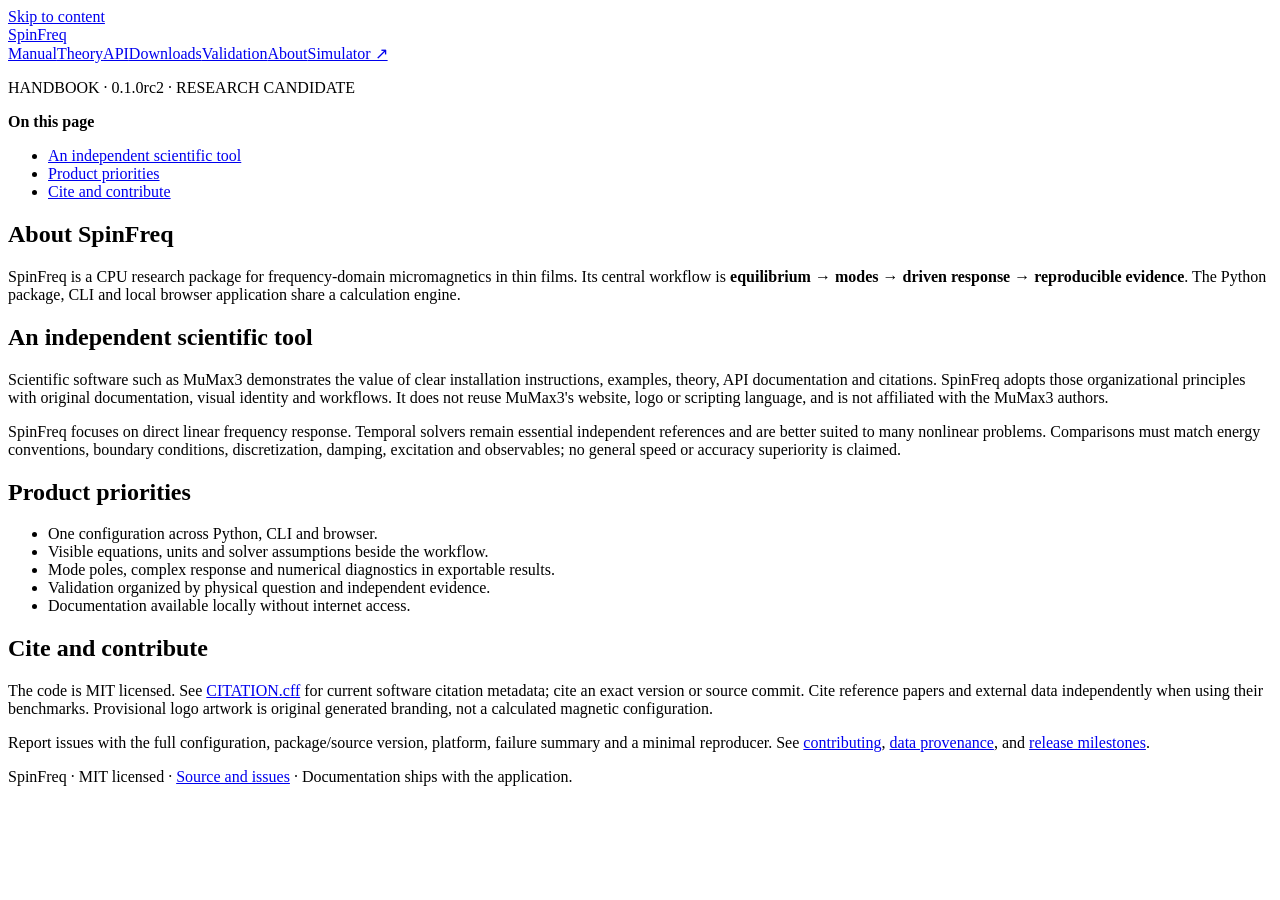
==== spinfreq/web/static/about.html @ bca53f34 "Build original product website and offline scientific handbook" ====
<!doctype html>
<html lang="en"><head><meta charset="utf-8"><meta name="viewport" content="width=device-width,initial-scale=1">
<meta name="description" content="SpinFreq About: thin-film frequency-domain micromagnetics.">
<title>About · SpinFreq</title><link rel="stylesheet" href="static/style.css"></head>
<body><a class="skip-link" href="#content">Skip to content</a><main class="handbook">
<nav class="topbar" aria-label="Main"><a class="brand" href="index.html">SpinFreq</a><div><a href="manual.html">Manual</a><a href="theory.html">Theory</a><a href="api.html">API</a><a href="downloads.html">Downloads</a><a href="validation.html">Validation</a><a href="about.html" aria-current="page">About</a><a href="workbench">Simulator ↗</a></div></nav>
<p class="eyebrow">HANDBOOK · 0.1.0rc2 · RESEARCH CANDIDATE</p>
<div class="book-layout"><aside class="book-toc" aria-label="On this page"><strong>On this page</strong><div class="toc">
<ul>
<li><a href="#an-independent-scientific-tool">An independent scientific tool</a></li>
<li><a href="#product-priorities">Product priorities</a></li>
<li><a href="#cite-and-contribute">Cite and contribute</a></li>
</ul>
</div>
</aside>
<article id="content"><h1 id="about-spinfreq">About SpinFreq</h1>
<p>SpinFreq is a CPU research package for frequency-domain micromagnetics in thin films. Its central workflow is <strong>equilibrium → modes → driven response → reproducible evidence</strong>. The Python package, CLI and local browser application share a calculation engine.</p>
<h2 id="an-independent-scientific-tool">An independent scientific tool</h2>
<p>Scientific software such as MuMax3 demonstrates the value of clear installation instructions, examples, theory, API documentation and citations. SpinFreq adopts those organizational principles with original documentation, visual identity and workflows. It does not reuse MuMax3's website, logo or scripting language, and is not affiliated with the MuMax3 authors.</p>
<p>SpinFreq focuses on direct linear frequency response. Temporal solvers remain essential independent references and are better suited to many nonlinear problems. Comparisons must match energy conventions, boundary conditions, discretization, damping, excitation and observables; no general speed or accuracy superiority is claimed.</p>
<h2 id="product-priorities">Product priorities</h2>
<ul>
<li>One configuration across Python, CLI and browser.</li>
<li>Visible equations, units and solver assumptions beside the workflow.</li>
<li>Mode poles, complex response and numerical diagnostics in exportable results.</li>
<li>Validation organized by physical question and independent evidence.</li>
<li>Documentation available locally without internet access.</li>
</ul>
<h2 id="cite-and-contribute">Cite and contribute</h2>
<p>The code is MIT licensed. See <a href="https://github.com/spinuni/spinfreq/blob/main/CITATION.cff">CITATION.cff</a> for current software citation metadata; cite an exact version or source commit. Cite reference papers and external data independently when using their benchmarks. Provisional logo artwork is original generated branding, not a calculated magnetic configuration.</p>
<p>Report issues with the full configuration, package/source version, platform, failure summary and a minimal reproducer. See <a href="https://github.com/spinuni/spinfreq/blob/main/CONTRIBUTING.md">contributing</a>, <a href="https://github.com/spinuni/spinfreq/blob/main/docs/science/DATA_PROVENANCE.md">data provenance</a>, and <a href="https://github.com/spinuni/spinfreq/blob/main/docs/releases/RELEASE_PLAN.md">release milestones</a>.</p></article></div>
<footer>SpinFreq · MIT licensed · <a href="https://github.com/spinuni/spinfreq">Source and issues</a> · Documentation ships with the application.</footer>
</main></body></html>
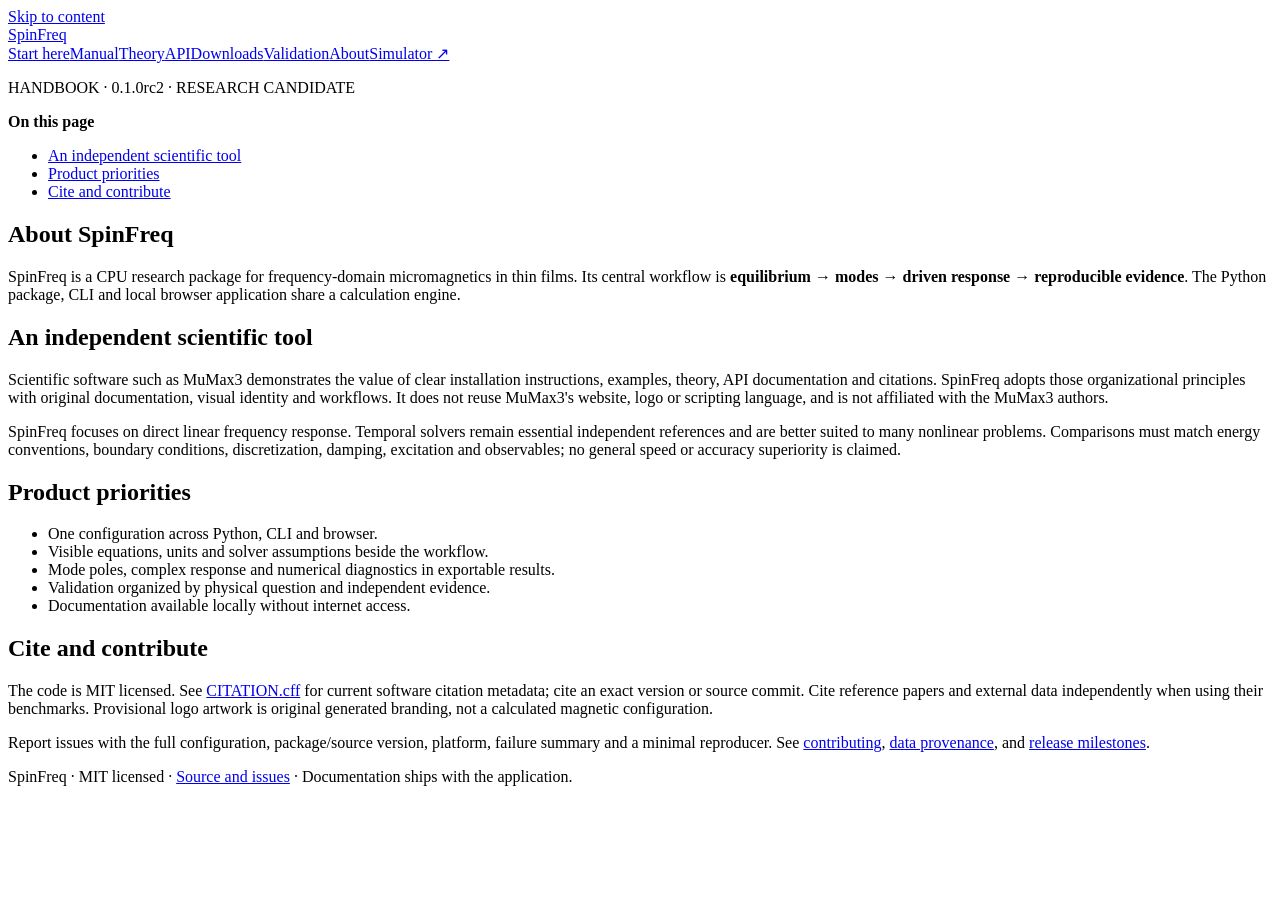
==== commit 55f05239: "Guide first-time users and add cautious spatial mode tracking" ====
--- a/spinfreq/web/static/about.html
+++ b/spinfreq/web/static/about.html
@@ -3,7 +3,7 @@
 <meta name="description" content="SpinFreq About: thin-film frequency-domain micromagnetics.">
 <title>About · SpinFreq</title><link rel="stylesheet" href="static/style.css"></head>
 <body><a class="skip-link" href="#content">Skip to content</a><main class="handbook">
-<nav class="topbar" aria-label="Main"><a class="brand" href="index.html">SpinFreq</a><div><a href="manual.html">Manual</a><a href="theory.html">Theory</a><a href="api.html">API</a><a href="downloads.html">Downloads</a><a href="validation.html">Validation</a><a href="about.html" aria-current="page">About</a><a href="workbench">Simulator ↗</a></div></nav>
+<nav class="topbar" aria-label="Main"><a class="brand" href="index.html">SpinFreq</a><div><a href="start.html">Start here</a><a href="manual.html">Manual</a><a href="theory.html">Theory</a><a href="api.html">API</a><a href="downloads.html">Downloads</a><a href="validation.html">Validation</a><a href="about.html" aria-current="page">About</a><a href="workbench">Simulator ↗</a></div></nav>
 <p class="eyebrow">HANDBOOK · 0.1.0rc2 · RESEARCH CANDIDATE</p>
 <div class="book-layout"><aside class="book-toc" aria-label="On this page"><strong>On this page</strong><div class="toc">
 <ul>
